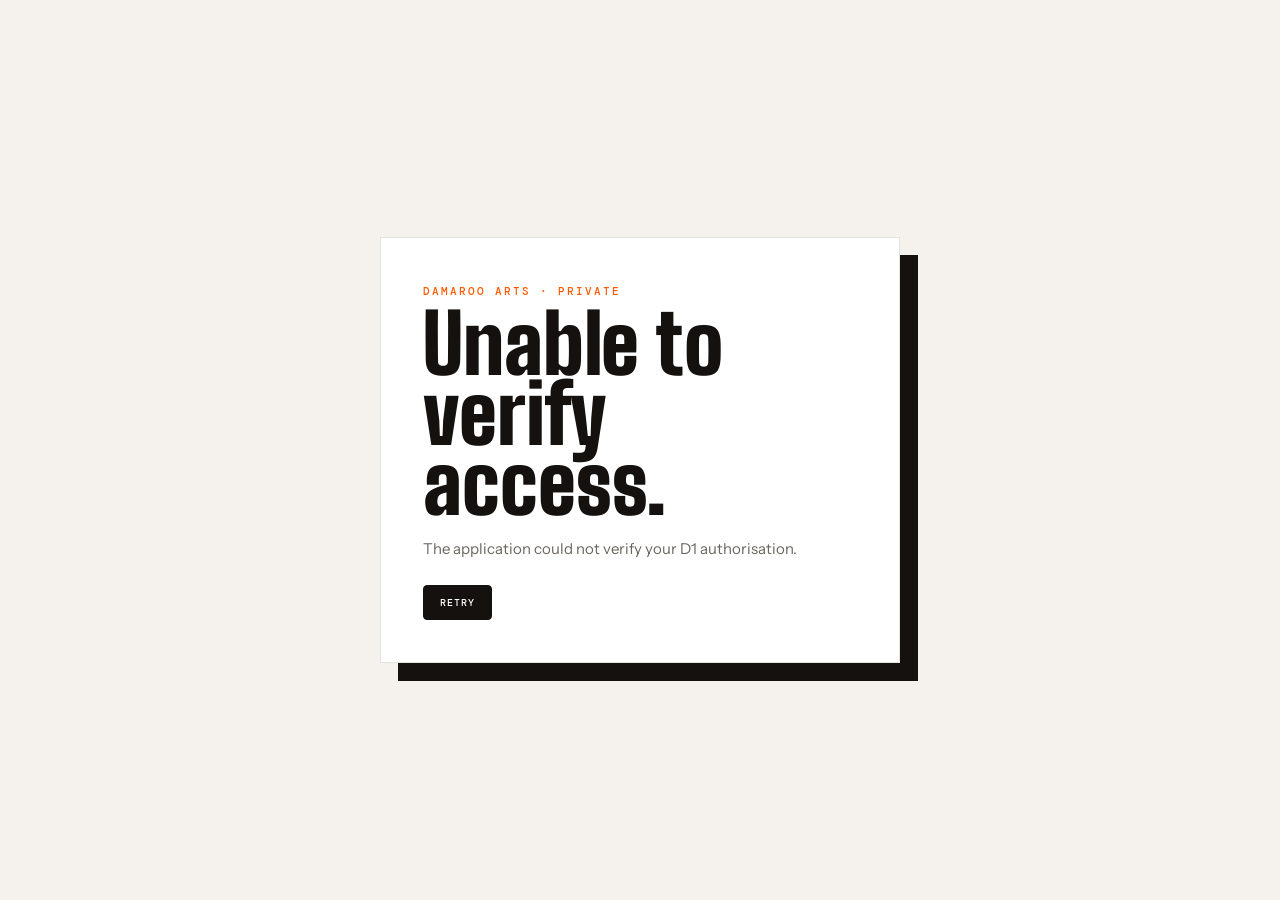
==== index.html @ 16c06028 "Add files via upload" ====
<!DOCTYPE html>
<html lang="en">
<head>
<meta charset="UTF-8" />
<meta name="viewport" content="width=device-width, initial-scale=1.0" />
<meta name="theme-color" content="#FF5A00" />
<title>Damaroo Arts</title>
<link rel="icon" href="data:image/svg+xml,%3Csvg xmlns='http://www.w3.org/2000/svg' viewBox='0 0 32 32'%3E%3Crect width='32' height='32' rx='8' fill='%23FF5A00'/%3E%3Ccircle cx='16' cy='16' r='7' fill='white'/%3E%3C/svg%3E" />
<link rel="preconnect" href="https://fonts.googleapis.com" />
<link rel="preconnect" href="https://fonts.gstatic.com" crossorigin />
<link href="https://fonts.googleapis.com/css2?family=Big+Shoulders+Display:wght@700;800;900&family=DM+Mono:wght@400;500&family=Instrument+Sans:wght@400;500;600&display=swap" rel="stylesheet" />
<link rel="stylesheet" href="site.css" />
</head>
<body data-tab="home">
<div id="auth-gate" class="auth-gate">
  <div class="auth-box">
    <span class="proj-kicker">DAMAROO ARTS · PRIVATE</span>
    <h1 id="auth-title">Checking access.</h1>
    <p id="auth-message">Verifying your authorised Google account...</p>
    <button id="auth-retry" type="button" hidden>Retry</button>
  </div>
</div>

<header class="site-header">
  <a class="mark" href="#home" data-tab="home" aria-label="Damaroo Arts, home"><span class="mark-dot"></span>DAMAROO ARTS</a>
  <nav class="tabs" role="tablist" aria-label="Sections">
    <span class="tab-ink" aria-hidden="true"></span>
    <button class="tab" role="tab" id="tab-home" data-tab="home" aria-selected="true" aria-controls="view-home">Home</button>
    <button class="tab" role="tab" id="tab-tool" data-tab="tool" aria-selected="false" aria-controls="view-tool" tabindex="-1">Storyboard<span class="tab-long">&nbsp;Simulator</span></button>
    <button class="tab" role="tab" id="tab-projects" data-tab="projects" aria-selected="false" aria-controls="view-projects" tabindex="-1">Projects</button>
  </nav>
  <div class="user-chip" id="user-chip" hidden>
    <span id="user-name"></span>
    <span id="user-role"></span>
  </div>
</header>

<div class="stage-wrap">

  <!-- HOME -->
  <section class="view active" id="view-home" role="tabpanel" aria-labelledby="tab-home">
    <div class="hero" id="hero">
      <div class="beam"></div>
      <canvas id="dust"></canvas>
      <div class="glow"></div>
      <div class="vignette"></div>
      <div class="grain"></div>
      <div class="bar bar-top"></div><div class="bar bar-bot"></div>
      <div class="frame"><i></i><i></i><i></i><i></i></div>

      <div class="center">
        <h1 class="title"><span class="sr">Damaroo Arts</span>
          <span class="line l1" data-t="DAMAROO" aria-hidden="true"></span>
          <span class="line l2" data-t="ARTS" aria-hidden="true"></span>
        </h1>
        <p class="soon"><span class="rule"></span><span class="soon-text">Coming soon</span><span class="dots" aria-hidden="true"><i></i><i></i><i></i></span><span class="rule"></span></p>
      </div>

      <div class="tc" aria-hidden="true"><span class="rec"></span><span id="tc">00:00:00:00</span></div>
    </div>
  </section>

  <!-- STORYBOARD TOOL -->
  <section class="view" id="view-tool" role="tabpanel" aria-labelledby="tab-tool">
    <div class="tool-load" id="tool-load"><span></span></div>
    <iframe id="sb-frame" src="about:blank" title="Storyboard Simulator"></iframe>
  </section>

  <!-- PROJECTS -->
  <section class="view" id="view-projects" role="tabpanel" aria-labelledby="tab-projects">
    <div class="proj" id="projects-home">
      <div class="proj-head">
        <div>
          <p class="proj-kicker">Projects</p>
          <h2>In production.</h2>
          <p>Everything currently in production.</p>
        </div>
        <span class="proj-count">01 ACTIVE PROJECT</span>
      </div>

      <div class="project-card-wrap">
        <button class="project-card" id="open-wbm" type="button" aria-label="Open We Before Me project">
          <div class="project-card-main">
            <span class="project-status">PRE-PRODUCTION</span>
            <h3>We Before Me</h3>
            <p>Private production workspace for the film.</p>
            <span class="project-open">Open project <b>↗</b></span>
          </div>
          <div class="project-card-side">
            <div class="project-mark">W<span>·</span>BM</div>
            <div class="project-meta">
              <span>Script</span>
              <span>Discussion</span>
              <span>Update log</span>
            </div>
          </div>
        </button>
      </div>

      <div class="proj-footnote">
        <span class="foot-rule"></span>
        <span>DMAROO ARTS · PRODUCTION</span>
      </div>
    </div>

    <div class="project-detail" id="wbm-detail" hidden>
      <div class="detail-top">
        <button class="back-projects" id="back-projects" type="button">← Projects</button>
        <span class="detail-code">PROJECT 001 · PRIVATE</span>
      </div>

      <div class="detail-heading">
        <div>
          <span class="project-status">PRE-PRODUCTION</span>
          <h2>We Before Me</h2>
          <p>Production workspace. Script, discussion and update history.</p>
        </div>
        <div class="detail-lock">
          <span class="lock-dot"></span>
          AUTHORISED USERS ONLY
        </div>
      </div>

      <div class="detail-grid">
        <section class="script-panel">
          <div class="panel-head">
            <div>
              <span class="panel-kicker">01 · SCRIPT</span>
              <h3>Screenplay</h3>
            </div>
            <span class="private-badge">PRIVATE</span>
          </div>

          <div class="script-reader" id="script-reader">
            <div class="script-empty" id="script-empty">
              <div class="script-icon">S</div>
              <h4>Loading screenplay.</h4>
              <p>Fetching the latest authorised screenplay from the private production store.</p>
              <span class="reader-note">PRIVATE DOCUMENT · LATEST VERSION ONLY</span>
            </div>
            <iframe id="script-frame" title="Latest screenplay" hidden></iframe>
          </div>
        </section>

        <aside class="project-sidebar">
          <section class="side-panel">
            <div class="panel-head compact">
              <div>
                <span class="panel-kicker">02 · DISCUSSION</span>
                <h3>Production notes</h3>
              </div>
              <span class="comment-count">0</span>
            </div>
            <div class="discussion-list" id="discussion-list"></div>
            <div class="discussion-empty" id="discussion-empty">
              <span class="discussion-mark">+</span>
              <p>Comments anchored to the script will appear here.</p>
              <span>AUTHOR · COMMENT · LOCATION · TIME</span>
            </div>
          </section>

          <section class="side-panel">
            <div class="panel-head compact">
              <div>
                <span class="panel-kicker">03 · UPDATE LOG</span>
                <h3>Script history</h3>
              </div>
            </div>
            <div class="log-empty">
              <span>No script updates yet.</span>
              <small>Previous screenplay versions remain private to the production backend.</small>
            </div>
          </section>
        </aside>
      </div>
    </div>
  </section>

  <div class="wipe" aria-hidden="true"></div>
</div>

<script type="module" src="site.js"></script>
</body>
</html>
---- site.css ----
/* Damaroo Arts — signal orange + white, with a cinematic edge */
:root{
  --o:#FF5A00; --o2:#FF7A1A; --o3:#D94400; --ink:#14110F; --w:#fff;
  --line:rgba(20,17,15,.12); --head:60px;
  --disp:'Big Shoulders Display','Arial Narrow',Impact,sans-serif;
  --sans:'Instrument Sans',system-ui,sans-serif; --mono:'DM Mono',ui-monospace,monospace;
  --ease:cubic-bezier(.7,0,.2,1); --out:cubic-bezier(.16,1,.3,1);
}
*,*::before,*::after{box-sizing:border-box;margin:0;padding:0}
html,body{height:100%;background:var(--w);color:var(--ink);font:15px var(--sans);-webkit-font-smoothing:antialiased;overflow:hidden}
button{font:inherit;color:inherit;background:none;border:0;cursor:pointer}
:focus-visible{outline:3px solid var(--o);outline-offset:3px}
.sr{position:absolute;width:1px;height:1px;overflow:hidden;clip:rect(0 0 0 0);white-space:nowrap}

/* ---------- header ---------- */
.site-header{position:fixed;inset:0 0 auto 0;height:var(--head);z-index:50;display:grid;grid-template-columns:1fr auto 1fr;align-items:center;
  padding:0 24px;background:var(--w);border-bottom:1px solid var(--line)}
.mark{display:flex;align-items:center;gap:10px;justify-self:start;font:800 19px var(--disp);letter-spacing:.14em;color:var(--ink);text-decoration:none}
.mark-dot{width:11px;height:11px;border-radius:50%;background:var(--o);box-shadow:0 0 0 0 rgba(255,90,0,.5);animation:pulse 2.4s var(--out) infinite}
@keyframes pulse{0%{box-shadow:0 0 0 0 rgba(255,90,0,.55)}70%,100%{box-shadow:0 0 0 12px rgba(255,90,0,0)}}
.tabs{position:relative;display:flex;gap:2px;padding:4px;background:#EFEFEF;border-radius:999px}
.tab{position:relative;z-index:1;padding:9px 22px;border-radius:999px;font:500 13.5px var(--sans);color:#5c5752;transition:color .35s}
.tab:hover{color:var(--o)}
.tab[aria-selected="true"]{color:var(--w)}
.tab-ink{position:absolute;top:4px;bottom:4px;left:0;width:0;border-radius:999px;background:var(--o);box-shadow:0 6px 18px -6px rgba(255,90,0,.7);
  transition:transform .6s var(--ease),width .6s var(--ease)}

/* ---------- stage / views ---------- */
.stage-wrap{position:fixed;inset:var(--head) 0 0 0;overflow:hidden;background:var(--w)}
.view{position:absolute;inset:0;opacity:0;visibility:hidden;pointer-events:none;overflow:auto}
.view.active{opacity:1;visibility:visible;pointer-events:auto}
#view-home,#view-tool{overflow:hidden}
.wipe{position:absolute;inset:0;z-index:30;background:var(--o);transform:scaleX(0);transform-origin:left;pointer-events:none}

/* ---------- home: cinematic hero ---------- */
.hero{position:absolute;inset:0;display:grid;place-items:center;overflow:hidden;color:var(--w);
  background:radial-gradient(120% 95% at 50% 38%,var(--o2) 0%,var(--o) 46%,var(--o3) 100%)}
.hero>*{position:absolute}
.beam{top:-12%;left:0;right:0;height:125%;filter:blur(16px);opacity:.9;mix-blend-mode:soft-light;
  background:conic-gradient(from 166deg at 50% 0%,transparent 0deg,rgba(255,255,255,.55) 14deg,transparent 28deg,transparent 360deg);
  animation:flicker 5s steps(1) infinite}
@keyframes flicker{0%{opacity:.85}12%{opacity:.6}14%{opacity:.95}40%{opacity:.8}43%{opacity:.55}45%{opacity:.9}72%{opacity:.75}100%{opacity:.85}}
#dust{inset:0;width:100%;height:100%;z-index:2;pointer-events:none}
.glow{inset:0;z-index:2;mix-blend-mode:soft-light;pointer-events:none;
  background:radial-gradient(circle at var(--mx,50%) var(--my,42%),rgba(255,255,255,.55),transparent 42%)}
.vignette{inset:0;z-index:2;pointer-events:none;background:radial-gradient(ellipse at 50% 45%,transparent 45%,rgba(70,12,0,.42) 100%)}
.grain{inset:-50%;width:200%;height:200%;z-index:3;pointer-events:none;opacity:.2;mix-blend-mode:overlay;
  background-image:url("data:image/svg+xml;utf8,<svg xmlns='http://www.w3.org/2000/svg' width='220' height='220'><filter id='n'><feTurbulence type='fractalNoise' baseFrequency='.85' numOctaves='2' stitchTiles='stitch'/></filter><rect width='100%' height='100%' filter='url(%23n)'/></svg>");
  animation:grain .9s steps(1) infinite}
@keyframes grain{0%{transform:translate(0,0)}20%{transform:translate(-4%,3%)}40%{transform:translate(3%,-5%)}60%{transform:translate(-6%,-2%)}80%{transform:translate(5%,4%)}100%{transform:translate(0,0)}}

.bar{left:0;right:0;height:7vh;background:#0d0a08;z-index:6}
.bar-top{top:0}.bar-bot{bottom:0}
.play .bar{animation:bar 1.6s var(--ease) both}
@keyframes bar{from{height:50%}to{height:7vh}}
.frame{inset:calc(7vh + 22px) 30px;z-index:5;pointer-events:none}
.frame i{position:absolute;width:26px;height:26px;border:0 solid rgba(255,255,255,.85)}
.frame i:nth-child(1){top:0;left:0;border-width:2px 0 0 2px}.frame i:nth-child(2){top:0;right:0;border-width:2px 2px 0 0}
.frame i:nth-child(3){bottom:0;left:0;border-width:0 0 2px 2px}.frame i:nth-child(4){bottom:0;right:0;border-width:0 2px 2px 0}
.frame{opacity:0}.play .frame{animation:fade 1s ease 1.8s forwards}
@keyframes fade{to{opacity:1}}

.center{position:relative!important;z-index:4;display:flex;flex-direction:column;align-items:center}
.title{display:inline-flex;flex-direction:column;align-items:stretch;transform:translate3d(var(--px,0),var(--py,0),0);
  font:900 min(22.5vw,36vh)/.84 var(--disp);letter-spacing:.005em;filter:drop-shadow(0 .03em .05em rgba(90,20,0,.35))}
.line{display:flex;overflow:hidden;padding:.05em 0}
.l2{justify-content:space-between;color:transparent;-webkit-text-stroke:clamp(2px,.35vw,5px) var(--w);filter:none}
.ch{display:inline-block;transform:translateY(115%)}
.play .l1 .ch{animation:rise 1.15s var(--out) both;animation-delay:calc(1.15s + var(--i)*.07s)}
.play .l2 .ch{animation:rise 1.15s var(--out) both;animation-delay:calc(1.75s + var(--i)*.13s)}
@keyframes rise{from{transform:translateY(115%) rotate(4deg)}to{transform:none}}

.soon{display:flex;align-items:center;gap:18px;margin-top:clamp(14px,3vh,34px);font:500 clamp(14px,1.55vw,20px) var(--sans);letter-spacing:.34em;text-indent:.34em}
.rule{height:1px;width:0;background:var(--w)}
.soon-text,.dots{opacity:0}
.play .rule{animation:draw 1.1s var(--out) 2.5s forwards}
.play .soon-text,.play .dots{animation:fade 1s ease 2.6s forwards}
@keyframes draw{to{width:clamp(36px,8vw,120px)}}
.dots{display:flex;gap:6px;margin-left:-.34em}
.dots i{width:5px;height:5px;border-radius:50%;background:var(--w);animation:blink 1.4s infinite}
.dots i:nth-child(2){animation-delay:.2s}.dots i:nth-child(3){animation-delay:.4s}
@keyframes blink{0%,80%,100%{opacity:.2}40%{opacity:1}}

.tc{right:58px;bottom:calc(7vh + 44px);z-index:7;display:flex;align-items:center;gap:10px;font:400 12px var(--mono);letter-spacing:.08em;opacity:0}
.play .tc{animation:fade 1s ease 2.2s forwards}
.rec{width:9px;height:9px;border-radius:50%;background:#fff;animation:blink 1.6s steps(1) infinite}

/* ---------- storyboard tool ---------- */
#sb-frame{position:absolute;inset:0;width:100%;height:100%;border:0;display:block;opacity:0;transition:opacity .6s ease}
#sb-frame.ready{opacity:1}
.tool-load{position:absolute;inset:0;display:grid;place-items:center;background:#0E1014}
.tool-load span{width:160px;height:3px;border-radius:3px;background:linear-gradient(90deg,transparent,var(--o),transparent) 0 0/60% 100% no-repeat,#252A34;animation:load 1.1s var(--ease) infinite}
@keyframes load{from{background-position:-100% 0}to{background-position:200% 0}}
.tool-load.done{display:none}

/* ---------- projects ---------- */
.proj{min-height:100%;max-width:1240px;margin:0 auto;padding:clamp(28px,5vh,64px) clamp(20px,4vw,56px) 44px;display:flex;flex-direction:column}
.proj-head{display:flex;align-items:flex-end;justify-content:space-between;gap:30px}
.proj-kicker,.panel-kicker{font:500 11px var(--mono);letter-spacing:.18em;text-transform:uppercase;color:var(--o);margin-bottom:8px}
.proj-head h2{font:900 clamp(58px,9vw,132px)/.82 var(--disp);letter-spacing:.005em}
.proj-head p:not(.proj-kicker){margin-top:14px;font-size:16px;color:#6b665f}
.proj-count,.detail-code{font:500 10px var(--mono);letter-spacing:.12em;color:#8a847c;white-space:nowrap;padding-bottom:8px}

.project-card-wrap{flex:1;display:flex;align-items:center;margin-top:clamp(28px,6vh,70px)}
.project-card{width:100%;display:grid;grid-template-columns:minmax(0,1.8fr) minmax(220px,.7fr);min-height:clamp(260px,34vh,390px);padding:0;text-align:left;background:var(--o);border:3px solid var(--ink);border-radius:10px;overflow:hidden;position:relative;filter:drop-shadow(0 28px 30px rgba(255,90,0,.18));transition:transform .5s var(--out),filter .5s var(--out)}
.project-card:hover{transform:translateY(-7px) rotate(-.25deg);filter:drop-shadow(0 38px 40px rgba(255,90,0,.27))}
.project-card:active{transform:translateY(-2px) scale(.995)}
.project-card::after{content:"";position:absolute;inset:0;pointer-events:none;background:linear-gradient(115deg,transparent 38%,rgba(255,255,255,.25) 49%,transparent 60%) -150% 0/230% 100% no-repeat;transition:background-position .9s var(--out)}
.project-card:hover::after{background-position:150% 0}
.project-card-main{position:relative;z-index:1;display:flex;flex-direction:column;justify-content:flex-end;padding:clamp(24px,4vw,48px)}
.project-status{font:600 10px var(--mono);letter-spacing:.16em;color:rgba(255,255,255,.82);margin-bottom:12px}
.project-card h3{font:900 clamp(52px,8.2vw,118px)/.86 var(--disp);color:var(--w);letter-spacing:.005em}
.project-card p{margin-top:16px;color:rgba(255,255,255,.82);font-size:15px}
.project-open{margin-top:clamp(28px,5vh,48px);font:500 12px var(--mono);letter-spacing:.08em;color:var(--w)}
.project-open b{display:inline-block;margin-left:8px;font-size:15px;transition:transform .3s var(--out)}
.project-card:hover .project-open b{transform:translate(4px,-4px)}
.project-card-side{position:relative;z-index:1;background:var(--w);border-left:3px solid var(--ink);display:flex;flex-direction:column;justify-content:space-between;padding:28px}
.project-mark{font:900 clamp(40px,5vw,72px)/.8 var(--disp);letter-spacing:.02em;color:var(--ink)}
.project-mark span{color:var(--o)}
.project-meta{display:flex;flex-direction:column;gap:9px}
.project-meta span{font:500 10px var(--mono);letter-spacing:.1em;text-transform:uppercase;color:#6b665f;border-top:1px solid var(--line);padding-top:9px}
.proj-footnote{display:flex;align-items:center;gap:12px;margin-top:28px;font:500 9px var(--mono);letter-spacing:.14em;color:#8a847c}
.foot-rule{width:46px;height:1px;background:var(--o)}

.play .proj-head{animation:up .9s var(--out) .1s both}
.play .project-card{animation:up 1s var(--out) .3s both}
.play .proj-footnote{animation:fade 1s ease .65s both}
@keyframes up{from{opacity:0;transform:translateY(34px)}to{opacity:1;transform:none}}
.proj-head,.project-card,.proj-footnote{opacity:0}
@keyframes fade{to{opacity:1}}

/* ---------- project detail ---------- */
.project-detail{min-height:100%;padding:clamp(18px,3vh,32px) clamp(18px,3vw,46px) 42px;max-width:1500px;margin:0 auto}
.detail-top{display:flex;align-items:center;justify-content:space-between;border-bottom:1px solid var(--line);padding-bottom:14px}
.back-projects{font:500 11px var(--mono);letter-spacing:.06em;color:#6b665f;padding:7px 10px;border-radius:6px;transition:.15s}
.back-projects:hover{color:var(--o);background:#f5f2ef}
.detail-heading{display:flex;justify-content:space-between;align-items:flex-end;gap:24px;padding:clamp(22px,4vh,44px) 0 clamp(18px,3vh,30px)}
.detail-heading h2{font:900 clamp(48px,7vw,96px)/.86 var(--disp);letter-spacing:.005em}
.detail-heading p{margin-top:10px;color:#6b665f;font-size:14px}
.detail-lock{display:flex;align-items:center;gap:8px;font:500 9px var(--mono);letter-spacing:.12em;color:#77716b;white-space:nowrap}
.lock-dot{width:8px;height:8px;border-radius:50%;background:var(--o);box-shadow:0 0 0 5px rgba(255,90,0,.1)}
.detail-grid{display:grid;grid-template-columns:minmax(0,1.75fr) minmax(280px,.65fr);gap:16px;min-height:calc(100vh - 300px)}
.script-panel,.side-panel{border:1px solid var(--line);background:#faf9f7;border-radius:8px;overflow:hidden}
.script-panel{display:flex;flex-direction:column;min-height:520px}
.panel-head{display:flex;align-items:flex-start;justify-content:space-between;gap:20px;padding:18px 20px;border-bottom:1px solid var(--line);background:var(--w)}
.panel-head h3{font:800 24px var(--disp);letter-spacing:.02em}
.panel-head.compact h3{font-size:20px}
.private-badge{font:500 9px var(--mono);letter-spacing:.12em;color:var(--o);border:1px solid rgba(255,90,0,.35);padding:6px 8px;border-radius:5px}
.script-reader{flex:1;display:grid;place-items:center;background:#f3f1ee;position:relative;overflow:auto}
.script-empty{max-width:440px;text-align:center;padding:50px 24px}
.script-icon{width:44px;height:56px;border:2px solid var(--ink);margin:0 auto 20px;display:grid;place-items:center;font:800 20px var(--disp);background:var(--w);box-shadow:7px 7px 0 var(--o)}
.script-empty h4{font:800 30px var(--disp);letter-spacing:.02em}
.script-empty p{margin-top:10px;font-size:13px;line-height:1.65;color:#6b665f}
.reader-note{display:inline-block;margin-top:20px;font:500 9px var(--mono);letter-spacing:.12em;color:#8a847c}
.project-sidebar{display:flex;flex-direction:column;gap:16px}
.side-panel{min-height:250px;display:flex;flex-direction:column}
.side-panel:first-child{flex:1}
.panel-head.compact{padding:16px 17px}
.comment-count{min-width:24px;height:24px;border-radius:999px;display:grid;place-items:center;background:#f0ede9;color:#6b665f;font:500 10px var(--mono)}
.discussion-empty,.log-empty{flex:1;display:flex;flex-direction:column;align-items:center;justify-content:center;text-align:center;padding:30px}
.discussion-mark{width:42px;height:42px;border:1px solid var(--line);border-radius:50%;display:grid;place-items:center;font:400 24px var(--mono);color:var(--o);margin-bottom:15px}
.discussion-empty p{max-width:220px;font-size:12px;line-height:1.6;color:#6b665f}
.discussion-empty span:last-child,.log-empty span{margin-top:14px;font:500 8px var(--mono);letter-spacing:.1em;color:#aaa39b}
.log-empty small{margin-top:7px;color:#99928b;font-size:11px}
.project-detail[hidden]{display:none!important}

@media (max-width:820px){
  .proj-head{align-items:flex-start;flex-direction:column}
  .proj-count{padding-bottom:0}
  .project-card{grid-template-columns:1fr}
  .project-card-side{border-left:0;border-top:3px solid var(--ink);min-height:160px}
  .project-meta{display:grid;grid-template-columns:repeat(3,1fr);gap:10px}
  .detail-heading{align-items:flex-start;flex-direction:column}
  .detail-grid{grid-template-columns:1fr}
  .script-panel{min-height:55vh}
}
@media (max-width:820px){
  .proj-stage{grid-template-columns:1fr}
  .tab{padding:9px 14px}.tab-long{display:none}
  .mark{font-size:0;gap:0}.mark-dot{width:14px;height:14px}
  .frame{inset:calc(7vh + 14px) 14px}.tc{right:32px}
}
@media (prefers-reduced-motion:reduce){
  *,*::before,*::after{animation:none!important;transition:none!important}
  .ch{transform:none}.rule{width:60px}.soon-text,.dots,.frame,.tc,.proj-head,.clap,.build{opacity:1}
}


/* ---------- authenticated workspace ---------- */
.user-chip{display:flex;align-items:center;gap:9px;font:500 9px var(--mono);letter-spacing:.06em;text-transform:uppercase;color:#6b665f}
.user-chip span:last-child{color:var(--o);border-left:1px solid var(--line);padding-left:9px}
.auth-gate{position:fixed;inset:0;z-index:9999;background:#f5f2ee;display:grid;place-items:center}
.auth-box{width:min(520px,calc(100% - 40px));padding:42px;background:var(--w);border:1px solid var(--line);box-shadow:18px 18px 0 var(--ink)}
.auth-box h1{font:900 clamp(48px,8vw,82px)/.85 var(--disp);margin-top:10px}
.auth-box p{margin-top:18px;max-width:420px;color:#6b665f;line-height:1.6}
.auth-box button{margin-top:24px;border:1px solid var(--ink);padding:10px 16px;font:500 10px var(--mono);letter-spacing:.1em;text-transform:uppercase;background:var(--ink);color:var(--w);border-radius:4px}
.script-reader{display:flex!important;align-items:stretch!important;justify-content:stretch!important;overflow:hidden!important}
#script-frame{width:100%;height:100%;min-height:520px;border:0;background:#f3f1ee}
.discussion-list{flex:1;overflow:auto;padding:10px}
.comment-card{padding:13px 12px;border:1px solid var(--line);background:#fff;border-radius:6px;margin-bottom:8px}
.comment-meta{display:flex;justify-content:space-between;gap:10px}
.comment-meta strong{font:600 10px var(--mono)}
.comment-meta span{font:400 8px var(--mono);color:#aaa39b}
.comment-card p{margin-top:9px;font-size:12px;line-height:1.55;color:#4f4b46}
.comment-footer{display:flex;gap:10px;margin-top:10px;font:500 8px var(--mono);letter-spacing:.06em;color:#8a847c;text-transform:uppercase}
.resolved-label{margin-left:auto;color:#777}
@media(max-width:820px){.user-chip{display:none}}
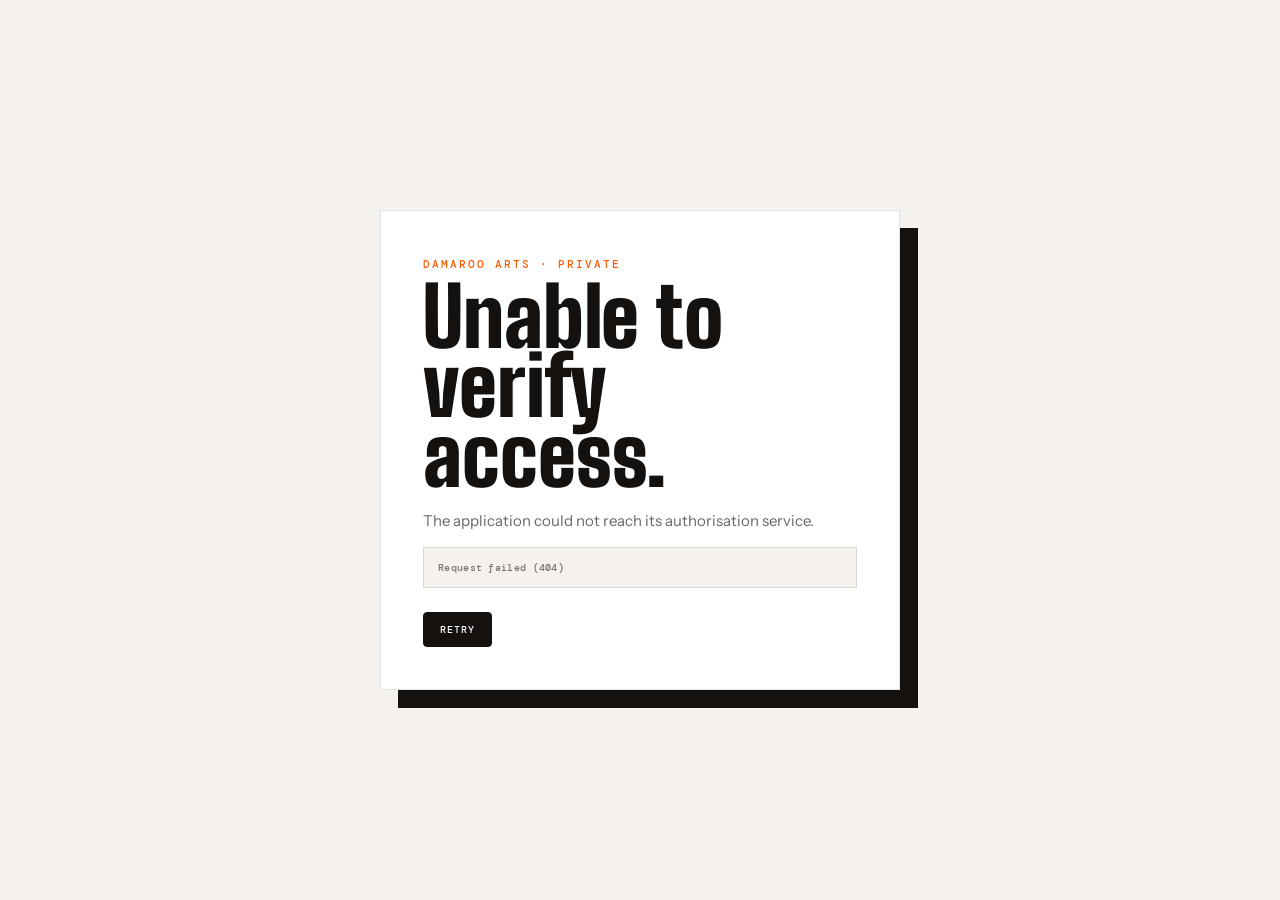
==== commit ee861120: "Add files via upload" ====
--- a/index.html
+++ b/index.html
@@ -17,6 +17,7 @@
     <span class="proj-kicker">DAMAROO ARTS · PRIVATE</span>
     <h1 id="auth-title">Checking access.</h1>
     <p id="auth-message">Verifying your authorised Google account...</p>
+    <div id="auth-detail" class="auth-detail" hidden></div>
     <button id="auth-retry" type="button" hidden>Retry</button>
   </div>
 </div>
@@ -36,149 +37,119 @@
 </header>
 
 <div class="stage-wrap">
-
-  <!-- HOME -->
   <section class="view active" id="view-home" role="tabpanel" aria-labelledby="tab-home">
     <div class="hero" id="hero">
-      <div class="beam"></div>
-      <canvas id="dust"></canvas>
-      <div class="glow"></div>
-      <div class="vignette"></div>
-      <div class="grain"></div>
-      <div class="bar bar-top"></div><div class="bar bar-bot"></div>
-      <div class="frame"><i></i><i></i><i></i><i></i></div>
-
+      <div class="beam"></div><canvas id="dust"></canvas><div class="glow"></div><div class="vignette"></div><div class="grain"></div>
+      <div class="bar bar-top"></div><div class="bar bar-bot"></div><div class="frame"><i></i><i></i><i></i><i></i></div>
       <div class="center">
-        <h1 class="title"><span class="sr">Damaroo Arts</span>
-          <span class="line l1" data-t="DAMAROO" aria-hidden="true"></span>
-          <span class="line l2" data-t="ARTS" aria-hidden="true"></span>
-        </h1>
+        <h1 class="title"><span class="sr">Damaroo Arts</span><span class="line l1" data-t="DAMAROO" aria-hidden="true"></span><span class="line l2" data-t="ARTS" aria-hidden="true"></span></h1>
         <p class="soon"><span class="rule"></span><span class="soon-text">Coming soon</span><span class="dots" aria-hidden="true"><i></i><i></i><i></i></span><span class="rule"></span></p>
       </div>
-
       <div class="tc" aria-hidden="true"><span class="rec"></span><span id="tc">00:00:00:00</span></div>
     </div>
   </section>
 
-  <!-- STORYBOARD TOOL -->
   <section class="view" id="view-tool" role="tabpanel" aria-labelledby="tab-tool">
     <div class="tool-load" id="tool-load"><span></span></div>
     <iframe id="sb-frame" src="about:blank" title="Storyboard Simulator"></iframe>
   </section>
 
-  <!-- PROJECTS -->
   <section class="view" id="view-projects" role="tabpanel" aria-labelledby="tab-projects">
     <div class="proj" id="projects-home">
       <div class="proj-head">
-        <div>
-          <p class="proj-kicker">Projects</p>
-          <h2>In production.</h2>
-          <p>Everything currently in production.</p>
-        </div>
+        <div><p class="proj-kicker">Projects</p><h2>In production.</h2><p>Everything currently in production.</p></div>
         <span class="proj-count">01 ACTIVE PROJECT</span>
       </div>
-
       <div class="project-card-wrap">
         <button class="project-card" id="open-wbm" type="button" aria-label="Open We Before Me project">
-          <div class="project-card-main">
-            <span class="project-status">PRE-PRODUCTION</span>
-            <h3>We Before Me</h3>
-            <p>Private production workspace for the film.</p>
-            <span class="project-open">Open project <b>↗</b></span>
-          </div>
-          <div class="project-card-side">
-            <div class="project-mark">W<span>·</span>BM</div>
-            <div class="project-meta">
-              <span>Script</span>
-              <span>Discussion</span>
-              <span>Update log</span>
-            </div>
-          </div>
+          <div class="project-card-main"><span class="project-status">PRE-PRODUCTION</span><h3>We Before Me</h3><p>Private production workspace for the film.</p><span class="project-open">Open project <b>↗</b></span></div>
+          <div class="project-card-side"><div class="project-mark">W<span>·</span>BM</div><div class="project-meta"><span>Script</span><span>Discussion</span><span>Admin</span></div></div>
         </button>
       </div>
-
-      <div class="proj-footnote">
-        <span class="foot-rule"></span>
-        <span>DMAROO ARTS · PRODUCTION</span>
-      </div>
+      <div class="proj-footnote"><span class="foot-rule"></span><span>DMAROO ARTS · PRODUCTION</span></div>
     </div>
 
     <div class="project-detail" id="wbm-detail" hidden>
-      <div class="detail-top">
-        <button class="back-projects" id="back-projects" type="button">← Projects</button>
-        <span class="detail-code">PROJECT 001 · PRIVATE</span>
+      <div class="detail-top"><button class="back-projects" id="back-projects" type="button">← Projects</button><span class="detail-code">PROJECT 001 · PRIVATE</span></div>
+      <div class="detail-heading">
+        <div><span class="project-status">PRE-PRODUCTION</span><h2>We Before Me</h2><p>Production workspace. Script, discussion and administration.</p></div>
+        <div class="detail-lock"><span class="lock-dot"></span>AUTHORISED USERS ONLY</div>
       </div>
 
-      <div class="detail-heading">
-        <div>
-          <span class="project-status">PRE-PRODUCTION</span>
-          <h2>We Before Me</h2>
-          <p>Production workspace. Script, discussion and update history.</p>
-        </div>
-        <div class="detail-lock">
-          <span class="lock-dot"></span>
-          AUTHORISED USERS ONLY
+      <div class="workspace-tabs" role="tablist" aria-label="Project workspace">
+        <button class="workspace-tab active" id="workspace-script-tab" data-workspace="script" type="button">Script & Discussion</button>
+        <button class="workspace-tab admin-only" id="workspace-admin-tab" data-workspace="admin" type="button" hidden>Administration</button>
+      </div>
+
+      <div class="workspace-view active" id="workspace-script" data-workspace-view="script">
+        <div class="detail-grid">
+          <section class="script-panel">
+            <div class="panel-head">
+              <div><span class="panel-kicker">01 · SCRIPT</span><h3>Screenplay <span id="script-version-label"></span></h3></div>
+              <span class="private-badge">PRIVATE</span>
+            </div>
+
+            <div class="script-tools" id="script-tools">
+              <div class="upload-box editor-only" id="upload-box" hidden>
+                <form id="upload-form">
+                  <div class="upload-row"><label class="file-label"><input id="script-file" name="file" type="file" accept="application/pdf,.pdf" required /><span>Choose screenplay PDF</span></label><input id="upload-notes" name="notes" type="text" maxlength="300" placeholder="Version notes (optional)" /><button class="btn-primary" type="submit">Upload New Version</button></div>
+                  <div class="upload-status" id="upload-status" role="status" aria-live="polite"></div>
+                </form>
+              </div>
+              <button class="comment-mode-btn" id="comment-mode" type="button" aria-pressed="false">Comment mode: OFF</button>
+              <span class="script-tool-hint">Enable comment mode, then select text or click a page location.</span>
+            </div>
+
+            <div class="script-reader" id="script-reader">
+              <div class="script-empty" id="script-empty"><div class="script-icon">S</div><h4>Loading screenplay.</h4><p>Fetching the latest authorised screenplay from the private production store.</p><span class="reader-note">PRIVATE DOCUMENT · LATEST VERSION ONLY</span></div>
+              <div class="pdf-viewer" id="pdf-viewer" hidden>
+                <div class="pdf-toolbar" id="pdf-toolbar">
+                  <button type="button" id="pdf-prev" aria-label="Previous page">←</button><span>PAGE <b id="pdf-page">1</b> / <b id="pdf-pages">1</b></span><button type="button" id="pdf-next" aria-label="Next page">→</button><span class="pdf-sep"></span>
+                  <button type="button" id="pdf-zoom-out" aria-label="Zoom out">−</button><span id="pdf-zoom-label">100%</span><button type="button" id="pdf-zoom-in" aria-label="Zoom in">+</button><span class="pdf-sep"></span><button type="button" id="pdf-fit" aria-label="Fit page">FIT</button>
+                </div>
+                <div class="pdf-stage" id="pdf-stage"><div class="pdf-page-wrap" id="pdf-page-wrap"><canvas id="pdf-canvas"></canvas><div class="textLayer" id="pdf-text-layer"></div><div class="pdf-marker-layer" id="pdf-marker-layer"></div></div></div>
+                <div class="pdf-hint" id="pdf-hint">COMMENT MODE OFF · TURN IT ON TO ANCHOR A COMMENT</div>
+              </div>
+            </div>
+          </section>
+
+          <aside class="project-sidebar">
+            <section class="side-panel discussion-panel">
+              <div class="panel-head compact"><div><span class="panel-kicker">02 · DISCUSSION</span><h3>Production notes</h3></div><span class="comment-count">0</span></div>
+              <div class="discussion-list" id="discussion-list"></div>
+              <div class="discussion-empty" id="discussion-empty"><span class="discussion-mark">+</span><p>Comments anchored to the script will appear here.</p><span>AUTHOR · COMMENT · LOCATION · TIME</span></div>
+            </section>
+            <section class="side-panel"><div class="panel-head compact"><div><span class="panel-kicker">03 · CURRENT VERSION</span><h3>Script status</h3></div></div><div class="status-panel" id="script-status-panel"><span class="status-dot"></span><div><strong id="status-version">No screenplay loaded</strong><small id="status-meta">The latest private version will appear here.</small></div></div></section>
+          </aside>
         </div>
       </div>
 
-      <div class="detail-grid">
-        <section class="script-panel">
-          <div class="panel-head">
-            <div>
-              <span class="panel-kicker">01 · SCRIPT</span>
-              <h3>Screenplay</h3>
-            </div>
-            <span class="private-badge">PRIVATE</span>
-          </div>
-
-          <div class="script-reader" id="script-reader">
-            <div class="script-empty" id="script-empty">
-              <div class="script-icon">S</div>
-              <h4>Loading screenplay.</h4>
-              <p>Fetching the latest authorised screenplay from the private production store.</p>
-              <span class="reader-note">PRIVATE DOCUMENT · LATEST VERSION ONLY</span>
-            </div>
-            <iframe id="script-frame" title="Latest screenplay" hidden></iframe>
-          </div>
-        </section>
-
-        <aside class="project-sidebar">
-          <section class="side-panel">
-            <div class="panel-head compact">
-              <div>
-                <span class="panel-kicker">02 · DISCUSSION</span>
-                <h3>Production notes</h3>
-              </div>
-              <span class="comment-count">0</span>
-            </div>
-            <div class="discussion-list" id="discussion-list"></div>
-            <div class="discussion-empty" id="discussion-empty">
-              <span class="discussion-mark">+</span>
-              <p>Comments anchored to the script will appear here.</p>
-              <span>AUTHOR · COMMENT · LOCATION · TIME</span>
-            </div>
+      <div class="workspace-view" id="workspace-admin" data-workspace-view="admin" hidden>
+        <div class="admin-grid">
+          <section class="admin-panel"><div class="panel-head"><div><span class="panel-kicker">ADMIN · USERS</span><h3>Authorised users</h3></div><span class="private-badge">ADMIN ONLY</span></div>
+            <form class="admin-add-form" id="admin-add-form"><input id="admin-email" type="email" placeholder="Google account email" required /><input id="admin-name" type="text" placeholder="Name" /><select id="admin-role"><option value="reader">Reader</option><option value="script_editor">Script Editor</option><option value="admin">Admin</option></select><button class="btn-primary" type="submit">Authorise User</button></form>
+            <div class="admin-status" id="admin-user-status"></div><div class="admin-user-list" id="admin-user-list"></div>
           </section>
-
-          <section class="side-panel">
-            <div class="panel-head compact">
-              <div>
-                <span class="panel-kicker">03 · UPDATE LOG</span>
-                <h3>Script history</h3>
-              </div>
-            </div>
-            <div class="log-empty">
-              <span>No script updates yet.</span>
-              <small>Previous screenplay versions remain private to the production backend.</small>
-            </div>
-          </section>
-        </aside>
+          <section class="admin-panel"><div class="panel-head"><div><span class="panel-kicker">ADMIN · VERSIONS</span><h3>Screenplay archive</h3></div></div><div class="admin-version-list" id="admin-version-list"></div></section>
+          <section class="admin-panel admin-log-panel"><div class="panel-head"><div><span class="panel-kicker">ADMIN · AUDIT</span><h3>Update log</h3></div></div><div class="admin-log-list" id="admin-log-list"></div></section>
+        </div>
       </div>
     </div>
   </section>
-
   <div class="wipe" aria-hidden="true"></div>
 </div>
 
+<div class="comment-modal" id="comment-modal" hidden>
+  <div class="comment-backdrop" data-close-comment></div>
+  <section class="comment-dialog" role="dialog" aria-modal="true" aria-labelledby="comment-title">
+    <div class="comment-dialog-head"><div><span class="panel-kicker">SCREENPLAY · COMMENT</span><h3 id="comment-title">Add production note</h3></div><button type="button" class="modal-close" data-close-comment aria-label="Close">×</button></div>
+    <div class="comment-context" id="comment-context"></div>
+    <textarea id="comment-body" rows="6" maxlength="2000" placeholder="Write the production note..."></textarea>
+    <div class="comment-dialog-foot"><span id="comment-anchor-label">Page —</span><div><button class="btn-secondary" type="button" data-close-comment>Cancel</button><button class="btn-primary" id="save-comment" type="button">Add Comment</button></div></div>
+  </section>
+</div>
+
+<div class="toast" id="toast" role="status" aria-live="polite" hidden></div>
 <script type="module" src="site.js"></script>
 </body>
 </html>
--- a/site.css
+++ b/site.css
@@ -195,7 +195,6 @@
 .auth-box p{margin-top:18px;max-width:420px;color:#6b665f;line-height:1.6}
 .auth-box button{margin-top:24px;border:1px solid var(--ink);padding:10px 16px;font:500 10px var(--mono);letter-spacing:.1em;text-transform:uppercase;background:var(--ink);color:var(--w);border-radius:4px}
 .script-reader{display:flex!important;align-items:stretch!important;justify-content:stretch!important;overflow:hidden!important}
-#script-frame{width:100%;height:100%;min-height:520px;border:0;background:#f3f1ee}
 .discussion-list{flex:1;overflow:auto;padding:10px}
 .comment-card{padding:13px 12px;border:1px solid var(--line);background:#fff;border-radius:6px;margin-bottom:8px}
 .comment-meta{display:flex;justify-content:space-between;gap:10px}
@@ -205,3 +204,55 @@
 .comment-footer{display:flex;gap:10px;margin-top:10px;font:500 8px var(--mono);letter-spacing:.06em;color:#8a847c;text-transform:uppercase}
 .resolved-label{margin-left:auto;color:#777}
 @media(max-width:820px){.user-chip{display:none}}
+
+
+/* ---------- PDF.js screenplay viewer ---------- */
+.pdf-viewer{height:100%;min-height:520px;display:flex;flex-direction:column;background:#d8d5d1;overflow:hidden}
+.pdf-toolbar{flex:0 0 auto;height:48px;display:flex;align-items:center;justify-content:center;gap:9px;background:#242321;color:#f8f7f5;border-bottom:1px solid #111;font:500 9px var(--mono);letter-spacing:.08em}
+.pdf-toolbar button{height:28px;min-width:30px;padding:0 8px;border:1px solid #555;background:#333;color:#fff;border-radius:4px;cursor:pointer;font:500 11px var(--mono)}
+.pdf-toolbar button:hover:not(:disabled){border-color:var(--o);color:var(--o)}
+.pdf-toolbar button:disabled{opacity:.35;cursor:not-allowed}
+.pdf-toolbar b{color:#fff}
+.pdf-sep{width:1px;height:18px;background:#555;margin:0 5px}
+.pdf-stage{flex:1;min-height:0;overflow:auto;padding:28px;display:flex;align-items:flex-start;justify-content:center;overscroll-behavior:contain}
+.pdf-page-wrap{position:relative;flex:0 0 auto;background:#fff;box-shadow:0 10px 30px rgba(0,0,0,.18)}
+#pdf-canvas{display:block}
+.textLayer{position:absolute;inset:0;overflow:hidden;line-height:1;pointer-events:auto;user-select:text}
+.textLayer span,.textLayer br{color:transparent;position:absolute;white-space:pre;cursor:text;transform-origin:0% 0%}
+.textLayer span::selection{background:rgba(255,90,0,.28)}
+.pdf-marker-layer{position:absolute;inset:0;pointer-events:none}
+.pdf-comment-marker{position:absolute;pointer-events:auto;transform:translate(-50%,-50%);width:15px;height:15px;padding:0;border:2px solid #fff;border-radius:50%;background:var(--o);box-shadow:0 2px 8px rgba(0,0,0,.32);cursor:pointer}
+.pdf-comment-marker.resolved{background:#777}
+.pdf-hint{flex:0 0 auto;padding:8px 12px;text-align:center;background:#eeece9;color:#8a847c;font:500 8px var(--mono);letter-spacing:.07em;text-transform:uppercase}
+@media(max-width:820px){.pdf-toolbar{gap:4px}.pdf-sep{margin:0 2px}.pdf-stage{padding:14px}}
+
+/* ---------- production workspace controls ---------- */
+.auth-detail{margin-top:14px;padding:12px 14px;border:1px solid var(--line);background:#f5f2ee;color:#77716b;font:500 10px/1.55 var(--mono);letter-spacing:.03em;word-break:break-word}
+.workspace-tabs{display:flex;gap:6px;border-bottom:1px solid var(--line);margin-bottom:16px}
+.workspace-tab{padding:10px 14px;border:1px solid transparent;border-bottom:0;border-radius:6px 6px 0 0;background:transparent;color:#77716b;font:500 10px var(--mono);letter-spacing:.06em;text-transform:uppercase;cursor:pointer}
+.workspace-tab:hover{color:var(--o)}
+.workspace-tab.active{background:#faf9f7;border-color:var(--line);color:var(--ink)}
+.workspace-view[hidden]{display:none!important}
+.script-tools{display:flex;align-items:center;gap:10px;flex-wrap:wrap;padding:10px 12px;border-bottom:1px solid var(--line);background:#fff}
+.comment-mode-btn{border:1px solid #bbb4ac;background:#f5f2ee;color:#5e5953;padding:8px 11px;border-radius:5px;font:500 9px var(--mono);letter-spacing:.06em;text-transform:uppercase;cursor:pointer}
+.comment-mode-btn.active{background:var(--o);border-color:var(--o);color:#fff}
+.script-tool-hint{color:#99928b;font:400 9px var(--mono);letter-spacing:.03em}
+.upload-box{width:100%;border:1px dashed #c8c1ba;background:#faf9f7;padding:10px}
+.upload-box[hidden]{display:none!important}
+.upload-row{display:flex;gap:8px;align-items:center;flex-wrap:wrap}
+.file-label{position:relative;display:inline-flex;align-items:center;min-height:34px;border:1px solid var(--line);background:#fff;padding:0 11px;cursor:pointer;font:500 9px var(--mono);letter-spacing:.04em;color:#5d5852}
+.file-label input{position:absolute;inset:0;opacity:0;cursor:pointer}
+.upload-row input[type="text"],.admin-add-form input,.admin-add-form select{height:34px;border:1px solid var(--line);background:#fff;border-radius:4px;padding:0 9px;font:400 11px var(--sans);min-width:160px}
+.upload-row .btn-primary,.admin-add-form .btn-primary{height:34px}
+.upload-status{width:100%;font:500 9px var(--mono);color:#77716b;margin-top:7px}
+.btn-primary,.btn-secondary{border:1px solid var(--ink);border-radius:4px;padding:9px 13px;cursor:pointer;font:500 9px var(--mono);letter-spacing:.06em;text-transform:uppercase}
+.btn-primary{background:var(--ink);color:#fff}.btn-primary:hover{background:var(--o);border-color:var(--o)}
+.btn-secondary{background:#fff;color:var(--ink)}.btn-secondary:hover{border-color:var(--o);color:var(--o)}
+.btn-primary:disabled,.btn-secondary:disabled{opacity:.45;cursor:not-allowed}
+.status-panel{display:flex;gap:12px;align-items:center;padding:22px}.status-dot{width:9px;height:9px;border-radius:50%;background:var(--o);box-shadow:0 0 0 5px rgba(255,90,0,.1);flex:none}.status-panel strong{display:block;font:600 11px var(--mono);text-transform:uppercase}.status-panel small{display:block;margin-top:5px;color:#88817a;font-size:11px}
+.comment-card{cursor:pointer;transition:border-color .15s,transform .15s}.comment-card:hover{border-color:#aaa39b;transform:translateY(-1px)}.comment-card.is-resolved{opacity:.7}.comment-card blockquote{margin:9px 0 0;padding-left:9px;border-left:2px solid var(--o);font-size:11px;line-height:1.5;color:#77716b;font-style:normal}.comment-location,.comment-resolve{border:0;background:transparent;padding:0;color:#77716b;font:500 8px var(--mono);letter-spacing:.06em;text-transform:uppercase;cursor:pointer}.comment-location:hover,.comment-resolve:hover{color:var(--o)}
+.comment-modal{position:fixed;inset:0;z-index:10000;display:grid;place-items:center}.comment-modal[hidden]{display:none}.comment-backdrop{position:absolute;inset:0;background:rgba(15,14,13,.55)}.comment-dialog{position:relative;width:min(600px,calc(100% - 28px));background:#fff;border:1px solid var(--ink);box-shadow:14px 14px 0 var(--ink);padding:22px;z-index:1}.comment-dialog-head{display:flex;justify-content:space-between;gap:20px;align-items:flex-start;border-bottom:1px solid var(--line);padding-bottom:14px}.comment-dialog-head h3{font:800 27px var(--disp);margin-top:4px}.modal-close{border:0;background:transparent;font:400 28px/1 var(--sans);cursor:pointer;color:#77716b}.comment-context{margin:14px 0;padding:12px;border-left:3px solid var(--o);background:#f5f2ee;color:#66605a;font-size:12px;line-height:1.55;max-height:110px;overflow:auto}.comment-dialog textarea{display:block;width:100%;resize:vertical;border:1px solid var(--line);padding:12px;font:400 13px/1.55 var(--sans);outline:none}.comment-dialog textarea:focus{border-color:var(--o)}.comment-dialog-foot{display:flex;justify-content:space-between;align-items:center;gap:12px;margin-top:14px}.comment-dialog-foot>span{font:500 9px var(--mono);letter-spacing:.06em;color:#88817a}.comment-dialog-foot>div{display:flex;gap:8px}
+.toast{position:fixed;right:22px;bottom:22px;z-index:11000;background:var(--ink);color:#fff;padding:11px 14px;box-shadow:7px 7px 0 var(--o);font:500 9px var(--mono);letter-spacing:.04em;max-width:360px}.toast[hidden]{display:none}
+.admin-grid{display:grid;grid-template-columns:1.2fr .8fr;gap:16px}.admin-panel{border:1px solid var(--line);background:#faf9f7;border-radius:8px;overflow:hidden;min-height:220px}.admin-log-panel{grid-column:1/-1}.admin-add-form{display:flex;gap:8px;flex-wrap:wrap;padding:14px;border-bottom:1px solid var(--line);background:#fff}.admin-add-form input{flex:1;min-width:170px}.admin-add-form select{min-width:130px}.admin-status{padding:8px 14px;font:500 9px var(--mono);color:#8a847c}.admin-user-list,.admin-version-list,.admin-log-list{padding:10px;max-height:460px;overflow:auto}.admin-user-row,.admin-version-row{display:flex;align-items:center;justify-content:space-between;gap:14px;padding:12px;border:1px solid var(--line);background:#fff;border-radius:6px;margin-bottom:7px}.admin-user-row strong,.admin-version-row strong{display:block;font:600 10px var(--mono);text-transform:uppercase}.admin-user-row small,.admin-version-row small{display:block;margin-top:4px;color:#918a83;font-size:10px;line-height:1.4}.admin-user-controls,.admin-version-actions{display:flex;align-items:center;gap:7px}.admin-user-controls select{height:30px;border:1px solid var(--line);background:#fff;font:500 9px var(--mono);text-transform:uppercase}.mini-toggle{height:30px;border:1px solid var(--line);background:#eeeae6;padding:0 8px;border-radius:4px;font:500 8px var(--mono);cursor:pointer}.mini-toggle.on{color:var(--o);border-color:rgba(255,90,0,.35);background:#fff5ef}.admin-version-actions .btn-secondary{padding:7px 9px}.admin-loading,.admin-error{padding:22px;text-align:center;color:#8a847c;font:500 9px var(--mono);text-transform:uppercase}.admin-error{color:#a13c24}.admin-log-row{display:grid;grid-template-columns:150px 1fr 150px;gap:14px;padding:11px 10px;border-bottom:1px solid var(--line);font-size:11px;align-items:start}.admin-log-row strong{font:600 9px var(--mono);text-transform:uppercase;color:var(--o)}.admin-log-row span{color:#5e5953;line-height:1.45}.admin-log-row small{color:#99928b;font:400 8px var(--mono);text-align:right}
+@media(max-width:980px){.admin-grid{grid-template-columns:1fr}.admin-log-panel{grid-column:auto}.admin-log-row{grid-template-columns:1fr}.admin-log-row small{text-align:left}}
+@media(max-width:820px){.script-tools{align-items:flex-start}.script-tool-hint{width:100%}.upload-row{align-items:stretch}.upload-row input[type="text"]{flex:1}.comment-dialog{padding:17px}.admin-user-row,.admin-version-row{align-items:flex-start;flex-direction:column}.admin-user-controls{width:100%}}
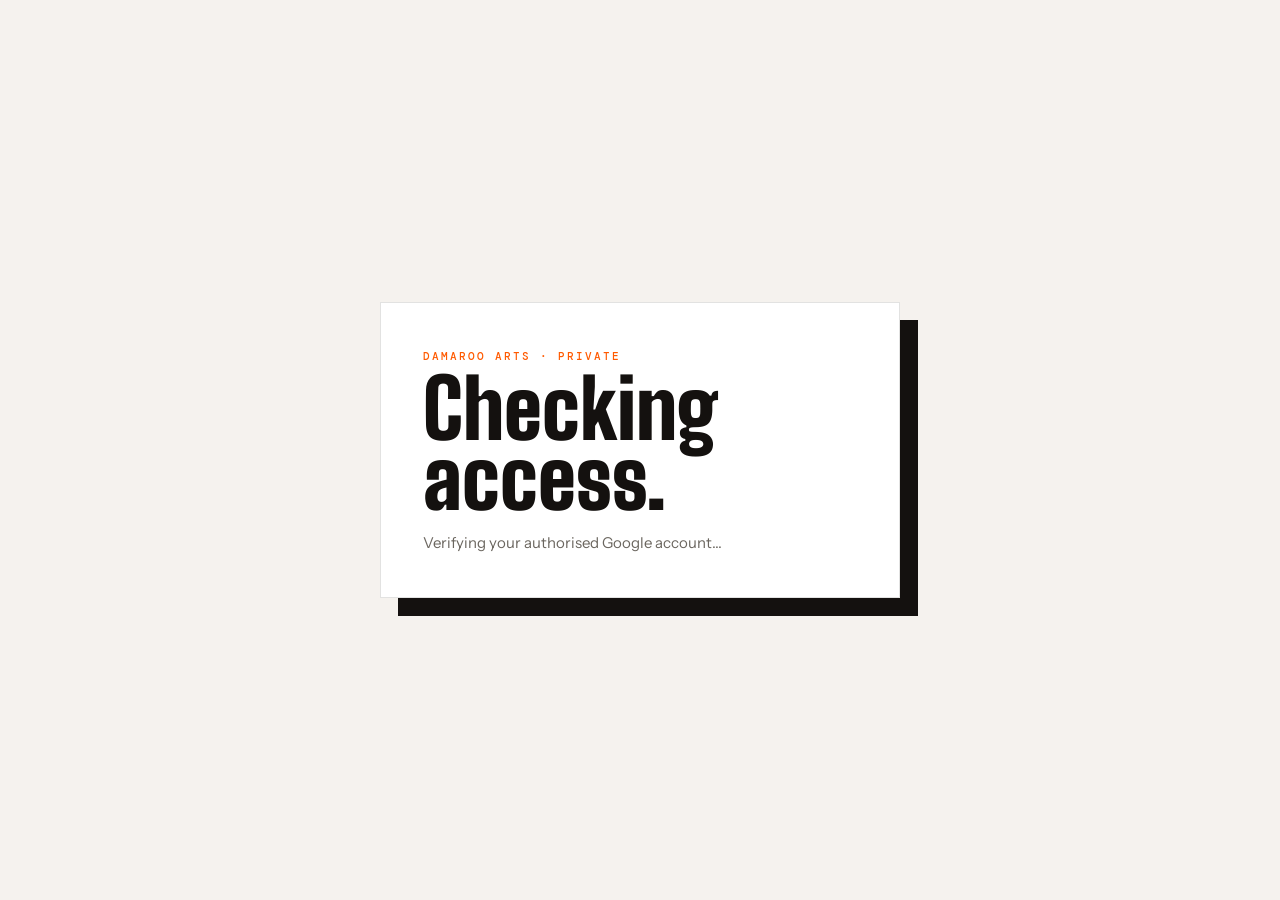
==== commit 5059286d: "Add files via upload" ====
--- a/index.html
+++ b/index.html
@@ -36,7 +36,7 @@
   </div>
 </header>
 
-<div class="stage-wrap">
+<main id="app" class="stage-wrap">
   <section class="view active" id="view-home" role="tabpanel" aria-labelledby="tab-home">
     <div class="hero" id="hero">
       <div class="beam"></div><canvas id="dust"></canvas><div class="glow"></div><div class="vignette"></div><div class="grain"></div>
@@ -137,7 +137,7 @@
     </div>
   </section>
   <div class="wipe" aria-hidden="true"></div>
-</div>
+</main>
 
 <div class="comment-modal" id="comment-modal" hidden>
   <div class="comment-backdrop" data-close-comment></div>
@@ -150,6 +150,6 @@
 </div>
 
 <div class="toast" id="toast" role="status" aria-live="polite" hidden></div>
-<script type="module" src="site.js"></script>
+<script type="module" src="site.js?v=20260929.4"></script>
 </body>
 </html>
--- a/site.css
+++ b/site.css
@@ -256,3 +256,7 @@
 .admin-grid{display:grid;grid-template-columns:1.2fr .8fr;gap:16px}.admin-panel{border:1px solid var(--line);background:#faf9f7;border-radius:8px;overflow:hidden;min-height:220px}.admin-log-panel{grid-column:1/-1}.admin-add-form{display:flex;gap:8px;flex-wrap:wrap;padding:14px;border-bottom:1px solid var(--line);background:#fff}.admin-add-form input{flex:1;min-width:170px}.admin-add-form select{min-width:130px}.admin-status{padding:8px 14px;font:500 9px var(--mono);color:#8a847c}.admin-user-list,.admin-version-list,.admin-log-list{padding:10px;max-height:460px;overflow:auto}.admin-user-row,.admin-version-row{display:flex;align-items:center;justify-content:space-between;gap:14px;padding:12px;border:1px solid var(--line);background:#fff;border-radius:6px;margin-bottom:7px}.admin-user-row strong,.admin-version-row strong{display:block;font:600 10px var(--mono);text-transform:uppercase}.admin-user-row small,.admin-version-row small{display:block;margin-top:4px;color:#918a83;font-size:10px;line-height:1.4}.admin-user-controls,.admin-version-actions{display:flex;align-items:center;gap:7px}.admin-user-controls select{height:30px;border:1px solid var(--line);background:#fff;font:500 9px var(--mono);text-transform:uppercase}.mini-toggle{height:30px;border:1px solid var(--line);background:#eeeae6;padding:0 8px;border-radius:4px;font:500 8px var(--mono);cursor:pointer}.mini-toggle.on{color:var(--o);border-color:rgba(255,90,0,.35);background:#fff5ef}.admin-version-actions .btn-secondary{padding:7px 9px}.admin-loading,.admin-error{padding:22px;text-align:center;color:#8a847c;font:500 9px var(--mono);text-transform:uppercase}.admin-error{color:#a13c24}.admin-log-row{display:grid;grid-template-columns:150px 1fr 150px;gap:14px;padding:11px 10px;border-bottom:1px solid var(--line);font-size:11px;align-items:start}.admin-log-row strong{font:600 9px var(--mono);text-transform:uppercase;color:var(--o)}.admin-log-row span{color:#5e5953;line-height:1.45}.admin-log-row small{color:#99928b;font:400 8px var(--mono);text-align:right}
 @media(max-width:980px){.admin-grid{grid-template-columns:1fr}.admin-log-panel{grid-column:auto}.admin-log-row{grid-template-columns:1fr}.admin-log-row small{text-align:left}}
 @media(max-width:820px){.script-tools{align-items:flex-start}.script-tool-hint{width:100%}.upload-row{align-items:stretch}.upload-row input[type="text"]{flex:1}.comment-dialog{padding:17px}.admin-user-row,.admin-version-row{align-items:flex-start;flex-direction:column}.admin-user-controls{width:100%}}
+
+
+/* Authentication success is also enforced by JS inline style. */
+.app-ready #auth-gate{display:none!important}
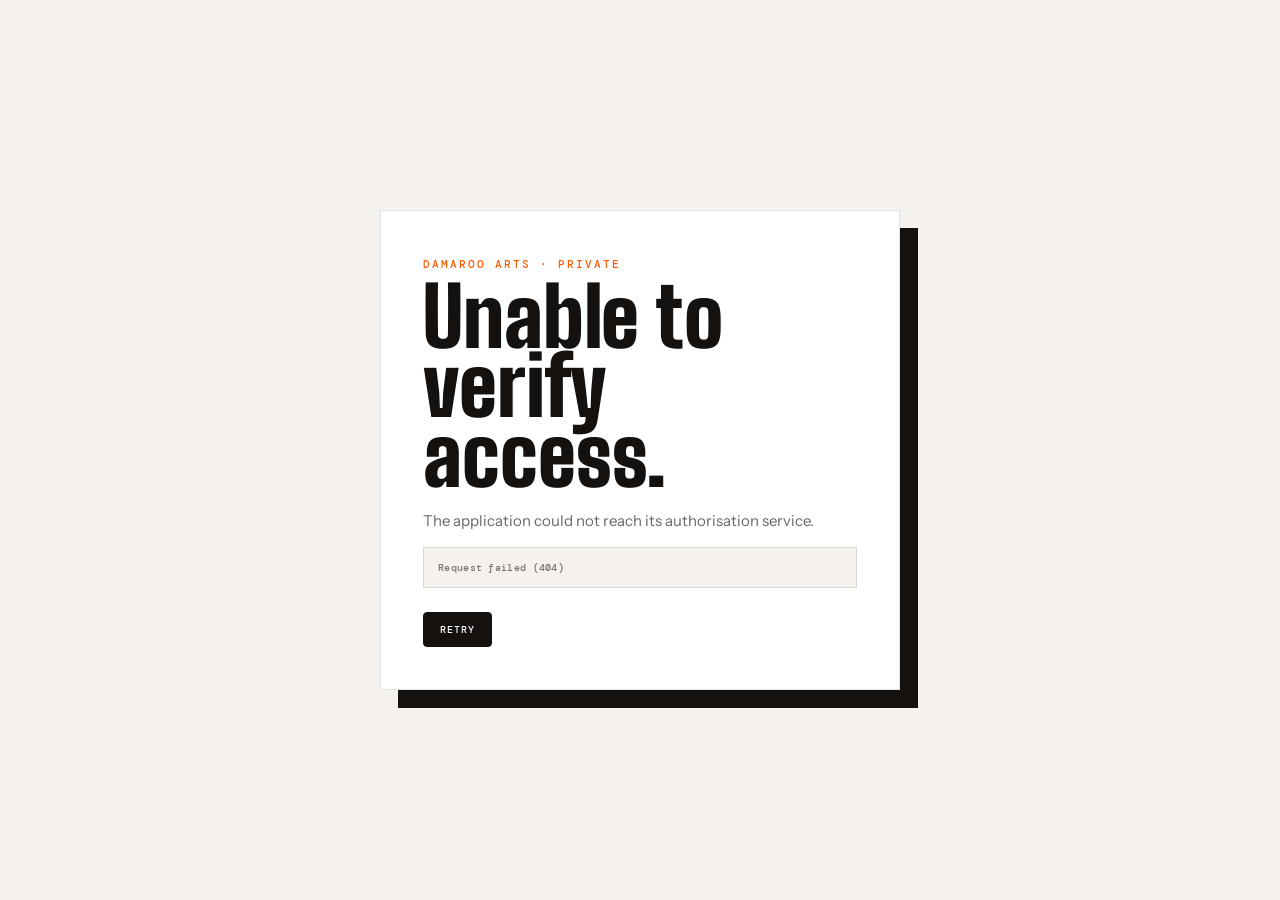
==== commit 0db3494f: "Add files via upload" ====
--- a/index.html
+++ b/index.html
@@ -150,6 +150,7 @@
 </div>
 
 <div class="toast" id="toast" role="status" aria-live="polite" hidden></div>
-<script type="module" src="site.js?v=20260929.4"></script>
+<script src="pdf/pdf.js?v=20260929.5"></script>
+<script src="site.js?v=20260929.5"></script>
 </body>
 </html>
